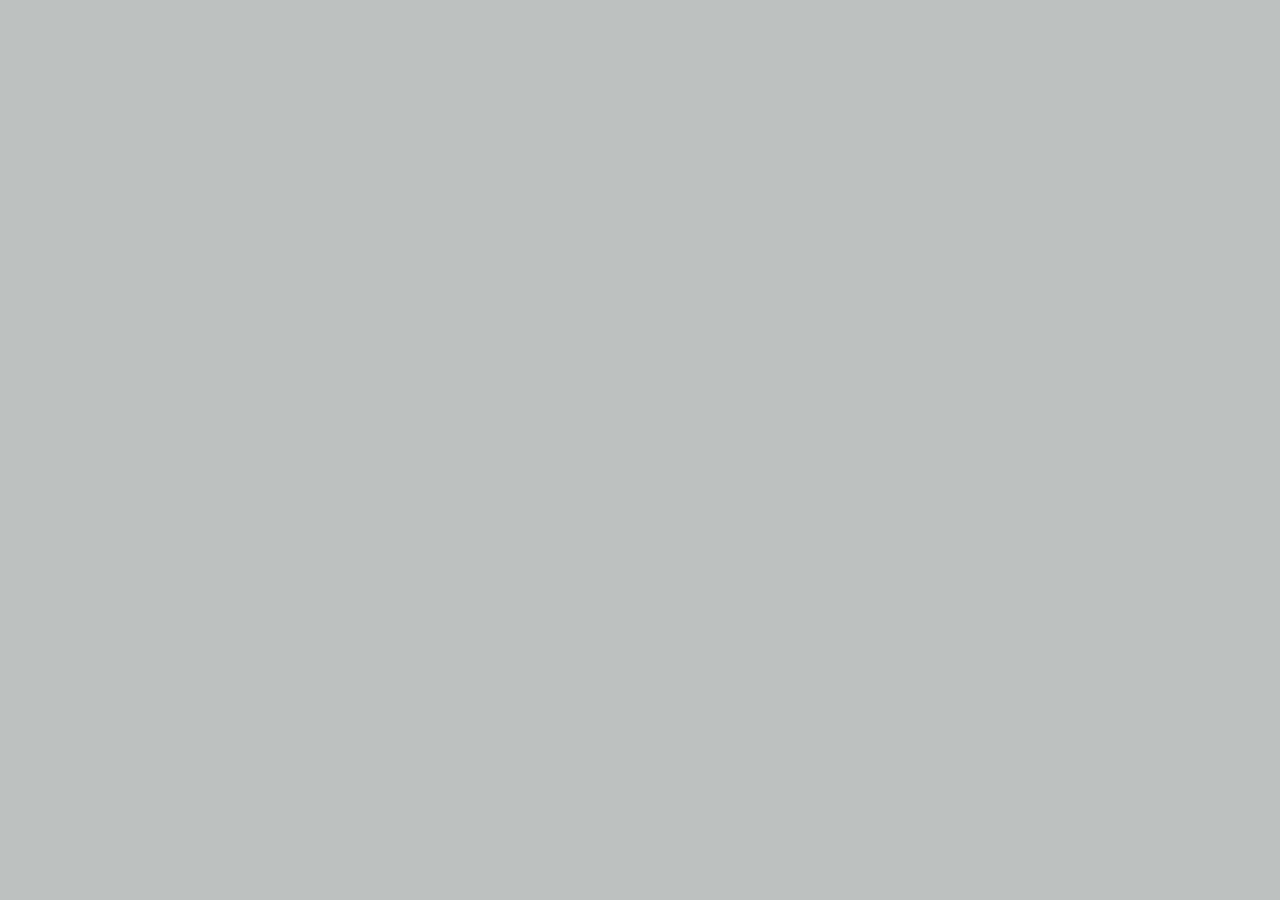
==== exploration.html @ 75c248a4 "." ====
<!DOCTYPE html>
<html lang="en">
<head>
    <meta charset="UTF-8">
    <meta name="viewport" content="width=device-width, initial-scale=1.0">
    <title>Exploration</title>
    <link rel="stylesheet" href="css/style_reset.css">
    <link rel="stylesheet" href="css/styles.css">
</head>
<body>
    
</body>
</html>
---- css/styles.css ----
/* Reset default styles */
* {
  margin: 0;
  padding: 0;
  box-sizing: border-box;
}



/* Set global font styles and set body background color*/
body {
  font-family: Helvetica, Arial, sans-serif;
  font-size: 16px;
  line-height: 1.5; 
  background-color: #1d2a2b4b;
}


/* Don't use DIV's! (unless absolutely necessary)*/
div {background-color: red;}


/* Container Styles 
	Note: If you want to limit the width of the web page's content so it doesn't go edge to edge, you can add one div with an id of "container". Nest the container div immediately inside the body tags.
*/
#container {
	width: 60%; /* sets the width of the content */
	margin: 0 auto; /* centers the content horizontally */
	background-color: #CCC; /* this should overwrite the red background color on the DIV */
  
}



/* Main styles */
main {
  display: flex;
  flex-flow: row wrap;
	padding: 10px;
  /* align-items: flex-start; */
}



/* Header styles */
header {
  background-color: #333;
  color: #fff;
}

header, footer {
  width: 100%;
}

header h1 {
	padding: 10px;
}



/* Content styles */
section, aside {
	background-color: #20303359;
	margin-bottom: 10px;
	padding: 10px;
  flex: 1 1 120px;
	}
section {
  flex: 3 1 400px;
  display: flex;
  flex-flow:row wrap;
}

aside {
  flex: 1 1 200px;
}

section article {
  flex: 1 1 250px;
}
h1 {
  font-size: 32px;
}
h1#siteHead {
  text-align: center;
}

h2 {
  font-size: 24px;
}

h3 {
  font-size: 15px;
}

p {
  line-height: 1.5;
  margin-bottom: 10px;
}

ul, ol {
  padding-left: 20px; /* Add padding to the left of lists */
  margin: 10px 0; /* Add top and bottom margin to lists */
  text-decoration: none;
}

ul li, ol li {
  margin-bottom: 5px; /* Add bottom margin to list items */
}

ul li a, ol li a {
	text-decoration: none;
	}


/* image styles 
	-- You can modify these image styles if needed
*/
img {
   width: 50%; /*Set the width of the image to 50% of its containing element */
  height: auto; /* Ensure the height adjusts proportionally to maintain the aspect ratio */
  /* float: left; Allow content to flow around the right side of the image */
  margin-right: 20px; /* Add some space between the image and the surrounding text */
  margin-bottom: 20px; /* Add some space below the image */
  padding: .5em;
}

img#solarModel1 {
  width: 100%;
}

img#sunImg1 {
  width:35%;
}



/* Table Styles */
table {
  width: 90%; /* Make the table span the full width of its container */
  border-collapse: collapse; /* Collapse borders between table cells */
  margin: 20px auto auto; /* Add some spacing above the table */
}

th, td {
  text-align: left; /* Align text to the left in table headers and cells */
  padding: 8px; /* Add padding inside table cells */
  border: 1px solid #ddd; /* Add a solid border around each cell */
}

th {
  background-color: #f2f2f2; /* Light grey background for table headers */
  color: #333; /* Darker text color for headers */
}

td {
	background-color: #D2D2D2;
	}

tr:hover td{
  background-color: #f5f5f5; /* Add a hover effect for table rows */
}




/* Navigation styles */
nav {
  background-color: #555;
  padding: 10px 0;
}

nav ul {
  list-style: none;
  display: flex;
  justify-content: center;
}

nav li {
  margin: 0 10px;
}

nav a {
  color: #fff;
  text-decoration: none;
  transition: all 0.2s ease;
}

nav a:hover {
  color: #aaa;
}



/* Footer styles */
footer {
  background-color: #333;
  color: #fff;
  padding: 20px;
  text-align: center;
  text-align: center;
   padding: 10px 0px;
  /* position: fixed;
  bottom: 0;
  left:0; */
}


article#main {
  flex: 3 1 361px;
}
#funFact{
  border: solid;
  
}

/* =========================
   Mobile Styles: 0 to 480px 
   =========================
*/

@media only screen and (max-width: 480px) {
  section, aside {
    flex: 1 1 100%;
  }
  section article {
    flex: 1 1 100%;
  }

  nav.horizontal {
    font-size: .75em;
    
  }
 

  #siteIntro {order:1;}
  #solarModel1Parent{order:2;}
  #main{order:3;}
}

/* ============================================
   Tablet and Desktop Styles: 481px and greater 
   ============================================
*/

@media only screen and (min-width: 481px) {
nav.horizontal ul {
   display:flex;
   flex-flow: row nowrap;
}

nav.horizonal li { 
   flex: 1 1 auto;
}


}
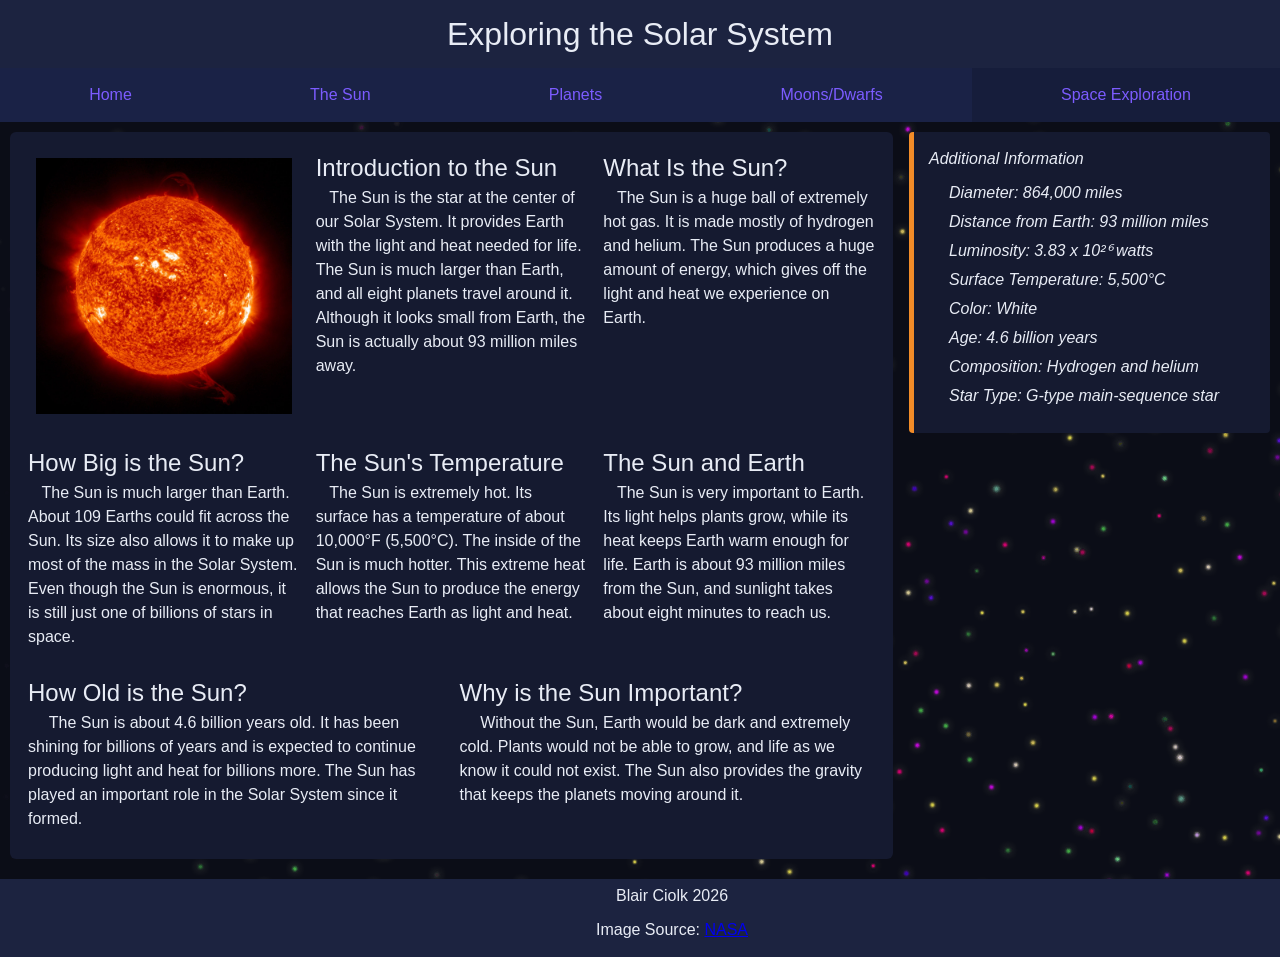
==== commit 11a8c338: "." ====
--- a/exploration.html
+++ b/exploration.html
@@ -1,13 +1,129 @@
+<!-- NO AI WAS USED IN THE DEVELOPMENT OF HTML. HOWEVER, TEXT WITHIN CERTAIN ELEMENTS MAY BE PARTIALLY OR FULLY GENERATED WITH AI -->
 <!DOCTYPE html>
 <html lang="en">
-<head>
-    <meta charset="UTF-8">
-    <meta name="viewport" content="width=device-width, initial-scale=1.0">
-    <title>Exploration</title>
-    <link rel="stylesheet" href="css/style_reset.css">
-    <link rel="stylesheet" href="css/styles.css">
-</head>
-<body>
-    
-</body>
+    <head>
+        <meta charset="UTF-8">
+        <meta name="viewport" content="width=device-width, initial-scale=1.0">
+        <title>Space Exploration</title>
+        <link rel="stylesheet" href="css/style_reset.css">
+        <link rel="stylesheet" href="css/styles.css">
+    </head>
+    <body>
+        <header>
+            <h1 id="siteHead">Exploring the Solar System</h1>
+            <nav class="horizontal">
+                <ul>
+                    <li><a href="index.html">Home</a></li>
+                    <li><a href="sun.html">The Sun</a></li>
+                    <li><a href="planets.html">Planets</a></li>
+                    <li><a href="moons.html">Moons/Dwarfs</a></li>
+                    <li><a class="active href="exploration.html">Space Exploration</a></li>
+
+                </ul>
+            </nav>
+        </header>
+        <main>
+            <section>
+                <article id="sunImg1Parent">
+                    <img id="sunImg1"
+                        src="images/sun/nasa-july-2025-web-banner-1962302569.jpg"
+                        alt="Large, bright spherical ball of hot substance in space">
+                </article>
+                <article class="pageIntro">
+                    <h2>Introduction to the Sun</h2>
+                    <p>
+                        The Sun is the star at the center of our Solar System.
+                        It
+                        provides Earth with the light and heat needed for life.
+                        The
+                        Sun is much larger than Earth, and all eight planets
+                        travel
+                        around it. Although it looks small from Earth, the Sun
+                        is
+                        actually about 93 million miles away.
+                    </p>
+                </article>
+
+                <article>
+                    <h2>What Is the Sun?</h2>
+                    <p>
+                        The Sun is a huge ball of extremely hot gas. It is made
+                        mostly of hydrogen and helium. The Sun produces a huge
+                        amount of energy, which gives off the light and heat we
+                        experience on Earth.
+                    </p>
+                </article>
+
+                <article>
+                    <h2>How Big is the Sun?</h2>
+                    <p>The Sun is much larger than Earth. About 109 Earths could
+                        fit
+                        across the Sun. Its size also allows it to make up most
+                        of
+                        the mass in the Solar System. Even though the Sun is
+                        enormous, it is still just one of billions of stars in
+                        space.</p>
+                </article>
+
+                <article>
+                    <h2>The Sun's Temperature</h2>
+                    <p>The Sun is extremely hot. Its surface has a temperature
+                        of
+                        about 10,000°F (5,500°C). The inside of the Sun is much
+                        hotter. This extreme heat allows the Sun to produce the
+                        energy that reaches Earth as light and heat.</p>
+                </article>
+
+                <article>
+                    <h2>The Sun and Earth</h2>
+                    <p>The Sun is very important to Earth. Its light helps
+                        plants
+                        grow, while its heat keeps Earth warm enough for life.
+                        Earth
+                        is about 93 million miles from the Sun, and sunlight
+                        takes
+                        about eight minutes to reach us.</p>
+                </article>
+
+                <article>
+                    <h2>How Old is the Sun?</h2>
+                    <p>The Sun is about 4.6 billion years old. It has been
+                        shining
+                        for billions of years and is expected to continue
+                        producing
+                        light and heat for billions more. The Sun has played an
+                        important role in the Solar System since it formed.</p>
+                </article>
+
+                <article>
+                    <h2>Why is the Sun Important?</h2>
+                    <p>Without the Sun, Earth would be dark and extremely cold.
+                        Plants would not be able to grow, and life as we know it
+                        could not exist. The Sun also provides the gravity that
+                        keeps the planets moving around it.</p>
+                </article>
+            </section>
+            <aside>
+                <h4>Additional Information</h4>
+                <ul>
+                    <li>Diameter: 864,000 miles</li>
+                    <li>Distance from Earth: 93 million miles</li>
+                    <li>Luminosity: 3.83 x 10²⁶ watts</li>
+                    <li>Surface Temperature: 5,500°C</li>
+                    <li>Color: White</li>
+                    <li>Age: 4.6 billion years</li>
+                    <li>Composition: Hydrogen and helium</li>
+                    <li>Star Type: G-type main-sequence star</li>
+
+                </ul>
+
+            </aside>
+        </main>
+
+        <footer>
+            <p>Blair Ciolk 2026</p>
+            <p>Image Source: <a
+                    href="https://science.nasa.gov/multimedia/july-2025/">NASA</a></p>
+        </footer>
+    </body>
 </html>
--- a/css/styles.css
+++ b/css/styles.css
@@ -12,7 +12,12 @@
   font-family: Helvetica, Arial, sans-serif;
   font-size: 16px;
   line-height: 1.5; 
-  background-color: #1d2a2b4b;
+  background-color: #0b0d17;
+  background-image: url(../images/spacedust.png);
+
+  display: flex;
+  flex-direction: column;
+  min-height: 100vh;
 }
 
 
@@ -27,25 +32,27 @@
 	width: 60%; /* sets the width of the content */
 	margin: 0 auto; /* centers the content horizontally */
 	background-color: #CCC; /* this should overwrite the red background color on the DIV */
-  
 }
 
 
 
 /* Main styles */
 main {
+  flex: 1;
   display: flex;
   flex-flow: row wrap;
 	padding: 10px;
-  /* align-items: flex-start; */
+  align-items: flex-start;
+  gap: 1em;
 }
 
 
 
 /* Header styles */
 header {
-  background-color: #333;
-  color: #fff;
+  background-color: #1c2340;
+  color: #e8ecf5;
+  text-align: center;
 }
 
 header, footer {
@@ -60,7 +67,7 @@
 
 /* Content styles */
 section, aside {
-	background-color: #20303359;
+	background-color: #151a30;
 	margin-bottom: 10px;
 	padding: 10px;
   flex: 1 1 120px;
@@ -69,10 +76,17 @@
   flex: 3 1 400px;
   display: flex;
   flex-flow:row wrap;
+  border-radius: 6px;
+
 }
 
 aside {
   flex: 1 1 200px;
+  color:#e8ecf5;
+   border-left: 5px solid #f28c28;
+   border-radius: 4px;
+  padding: 15px;
+  font-style: italic;  
 }
 
 section article {
@@ -80,23 +94,27 @@
 }
 h1 {
   font-size: 32px;
-}
-h1#siteHead {
-  text-align: center;
+  color:#e8ecf5;
 }
 
 h2 {
-  font-size: 24px;
+  font-size: 1.5em;
+  color:#e8ecf5;
 }
 
 h3 {
   font-size: 15px;
+  color:#e8ecf5;
 }
 
 p {
   line-height: 1.5;
   margin-bottom: 10px;
-}
+  color: #e8ecf5;
+  /* padding: .4em; */
+  text-indent: 5%;
+}
+
 
 ul, ol {
   padding-left: 20px; /* Add padding to the left of lists */
@@ -121,17 +139,10 @@
   height: auto; /* Ensure the height adjusts proportionally to maintain the aspect ratio */
   /* float: left; Allow content to flow around the right side of the image */
   margin-right: 20px; /* Add some space between the image and the surrounding text */
-  margin-bottom: 20px; /* Add some space below the image */
+  /* margin-bottom: 20px; Add some space below the image */
   padding: .5em;
 }
 
-img#solarModel1 {
-  width: 100%;
-}
-
-img#sunImg1 {
-  width:35%;
-}
 
 
 
@@ -166,45 +177,56 @@
 
 /* Navigation styles */
 nav {
-  background-color: #555;
-  padding: 10px 0;
+  background-color: #1a2246;
+  padding:0;
 }
 
 nav ul {
   list-style: none;
   display: flex;
   justify-content: center;
+  margin: 0;
+  padding: 0;
 }
 
 nav li {
-  margin: 0 10px;
+  margin: 0;
+  flex: 1 1 auto;
 }
 
 nav a {
-  color: #fff;
+  display: block;
+  color: #7c5cff;
   text-decoration: none;
   transition: all 0.2s ease;
+  text-align: center;
+  padding: 15px 10px;
 }
 
 nav a:hover {
-  color: #aaa;
+  background-color: #644ace;
+}
+
+ul li a.active {
+  background-color: #161d3b;
 }
 
 
 
 /* Footer styles */
 footer {
-  background-color: #333;
+  background-color: #1c2340;
   color: #fff;
-  padding: 20px;
-  text-align: center;
-  text-align: center;
-   padding: 10px 0px;
+  text-align: center;
+  text-align: center;
+   padding: 5px 0px;
   /* position: fixed;
   bottom: 0;
   left:0; */
 }
-
+article {
+  padding: .5em;
+}
 
 article#main {
   flex: 3 1 361px;
@@ -213,6 +235,15 @@
   border: solid;
   
 }
+
+img#solarModel1 {
+  width: 100%;
+}
+
+img#sunImg1 {
+  width:100%;
+}
+
 
 /* =========================
    Mobile Styles: 0 to 480px 
@@ -233,9 +264,10 @@
   }
  
 
-  #siteIntro {order:1;}
-  #solarModel1Parent{order:2;}
-  #main{order:3;}
+  .pageIntro {order:-4;}
+  #sunImg1Parent {order: -3;}
+  #solarModel1Parent{order:-2;}
+  #main{order:-2;}
 }
 
 /* ============================================
@@ -249,7 +281,7 @@
    flex-flow: row nowrap;
 }
 
-nav.horizonal li { 
+nav.horizontal li { 
    flex: 1 1 auto;
 }
 
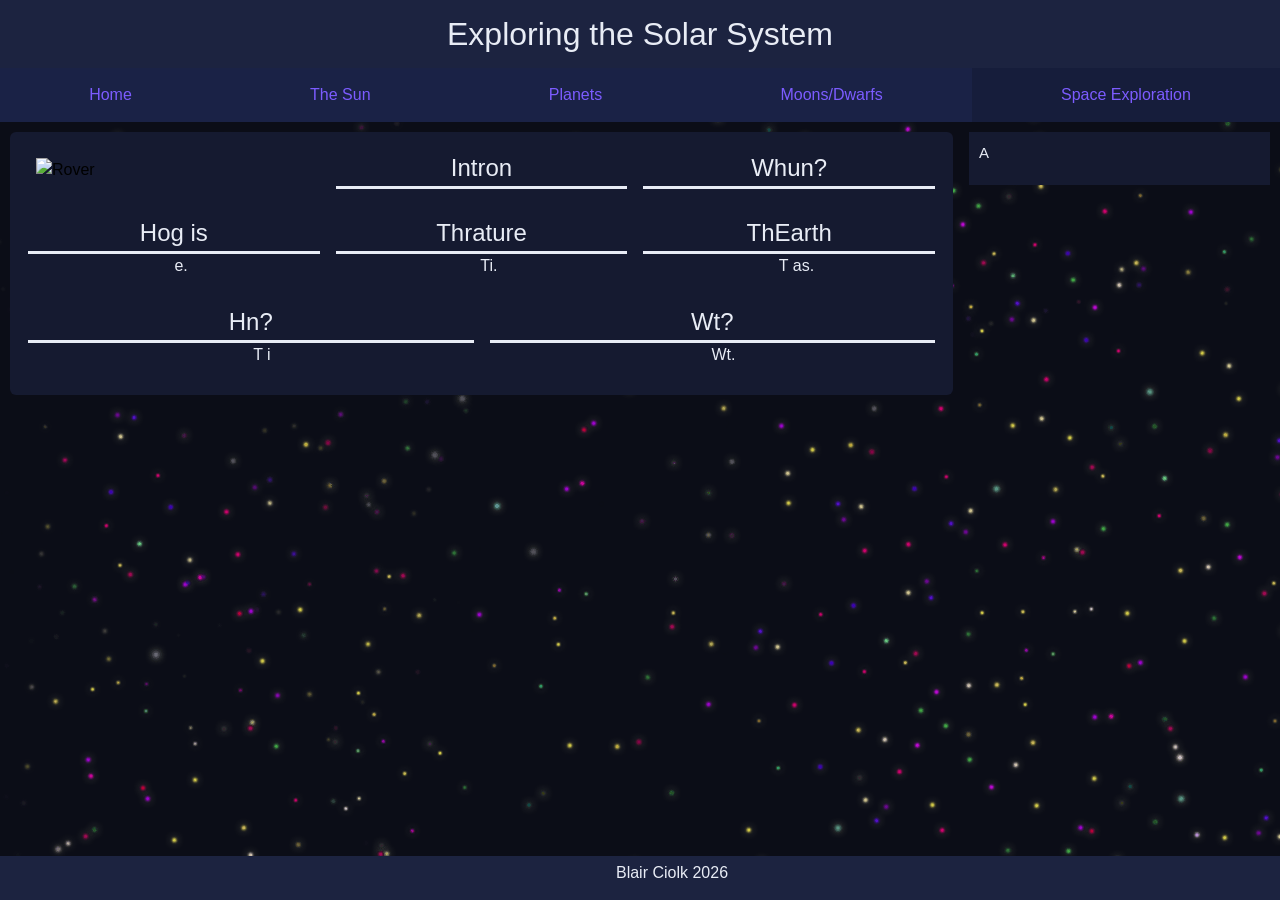
==== commit 870c041e: "Quick Additions" ====
--- a/exploration.html
+++ b/exploration.html
@@ -26,94 +26,53 @@
             <section>
                 <article id="sunImg1Parent">
                     <img id="sunImg1"
-                        src="images/sun/nasa-july-2025-web-banner-1962302569.jpg"
-                        alt="Large, bright spherical ball of hot substance in space">
+                        src="images//.jpg"
+                        alt="Rover">
                 </article>
                 <article class="pageIntro">
-                    <h2>Introduction to the Sun</h2>
+                    <h2>Intron</h2>
                     <p>
-                        The Sun is the star at the center of our Solar System.
-                        It
-                        provides Earth with the light and heat needed for life.
-                        The
-                        Sun is much larger than Earth, and all eight planets
-                        travel
-                        around it. Although it looks small from Earth, the Sun
-                        is
-                        actually about 93 million miles away.
+                        
                     </p>
                 </article>
 
                 <article>
-                    <h2>What Is the Sun?</h2>
+                    <h2>Whun?</h2>
                     <p>
-                        The Sun is a huge ball of extremely hot gas. It is made
-                        mostly of hydrogen and helium. The Sun produces a huge
-                        amount of energy, which gives off the light and heat we
-                        experience on Earth.
+                        
                     </p>
                 </article>
 
                 <article>
-                    <h2>How Big is the Sun?</h2>
-                    <p>The Sun is much larger than Earth. About 109 Earths could
-                        fit
-                        across the Sun. Its size also allows it to make up most
-                        of
-                        the mass in the Solar System. Even though the Sun is
-                        enormous, it is still just one of billions of stars in
-                        space.</p>
+                    <h2>Hog is</h2>
+                    <p>e.</p>
                 </article>
 
                 <article>
-                    <h2>The Sun's Temperature</h2>
-                    <p>The Sun is extremely hot. Its surface has a temperature
-                        of
-                        about 10,000°F (5,500°C). The inside of the Sun is much
-                        hotter. This extreme heat allows the Sun to produce the
-                        energy that reaches Earth as light and heat.</p>
+                    <h2>Thrature</h2>
+                    <p>Ti.</p>
                 </article>
 
                 <article>
-                    <h2>The Sun and Earth</h2>
-                    <p>The Sun is very important to Earth. Its light helps
-                        plants
-                        grow, while its heat keeps Earth warm enough for life.
-                        Earth
-                        is about 93 million miles from the Sun, and sunlight
-                        takes
-                        about eight minutes to reach us.</p>
+                    <h2>ThEarth</h2>
+                    <p>T
+                        as.</p>
                 </article>
 
                 <article>
-                    <h2>How Old is the Sun?</h2>
-                    <p>The Sun is about 4.6 billion years old. It has been
-                        shining
-                        for billions of years and is expected to continue
-                        producing
-                        light and heat for billions more. The Sun has played an
-                        important role in the Solar System since it formed.</p>
+                    <h2>Hn?</h2>
+                    <p>T i</p>
                 </article>
 
                 <article>
-                    <h2>Why is the Sun Important?</h2>
-                    <p>Without the Sun, Earth would be dark and extremely cold.
-                        Plants would not be able to grow, and life as we know it
-                        could not exist. The Sun also provides the gravity that
-                        keeps the planets moving around it.</p>
+                    <h2>Wt?</h2>
+                    <p>Wt.</p>
                 </article>
             </section>
             <aside>
-                <h4>Additional Information</h4>
+                <h4>A</h4>
                 <ul>
-                    <li>Diameter: 864,000 miles</li>
-                    <li>Distance from Earth: 93 million miles</li>
-                    <li>Luminosity: 3.83 x 10²⁶ watts</li>
-                    <li>Surface Temperature: 5,500°C</li>
-                    <li>Color: White</li>
-                    <li>Age: 4.6 billion years</li>
-                    <li>Composition: Hydrogen and helium</li>
-                    <li>Star Type: G-type main-sequence star</li>
+                    
 
                 </ul>
 
@@ -122,8 +81,7 @@
 
         <footer>
             <p>Blair Ciolk 2026</p>
-            <p>Image Source: <a
-                    href="https://science.nasa.gov/multimedia/july-2025/">NASA</a></p>
+           
         </footer>
     </body>
 </html>
--- a/css/styles.css
+++ b/css/styles.css
@@ -11,7 +11,7 @@
 body {
   font-family: Helvetica, Arial, sans-serif;
   font-size: 16px;
-  line-height: 1.5; 
+  line-height: 1.5;
   background-color: #0b0d17;
   background-image: url(../images/spacedust.png);
 
@@ -22,16 +22,21 @@
 
 
 /* Don't use DIV's! (unless absolutely necessary)*/
-div {background-color: red;}
+div {
+  background-color: red;
+}
 
 
 /* Container Styles 
 	Note: If you want to limit the width of the web page's content so it doesn't go edge to edge, you can add one div with an id of "container". Nest the container div immediately inside the body tags.
 */
 #container {
-	width: 60%; /* sets the width of the content */
-	margin: 0 auto; /* centers the content horizontally */
-	background-color: #CCC; /* this should overwrite the red background color on the DIV */
+  width: 60%;
+  /* sets the width of the content */
+  margin: 0 auto;
+  /* centers the content horizontally */
+  background-color: #CCC;
+  /* this should overwrite the red background color on the DIV */
 }
 
 
@@ -41,7 +46,7 @@
   flex: 1;
   display: flex;
   flex-flow: row wrap;
-	padding: 10px;
+  padding: 10px;
   align-items: flex-start;
   gap: 1em;
 }
@@ -55,56 +60,60 @@
   text-align: center;
 }
 
-header, footer {
+header,
+footer {
   width: 100%;
 }
 
 header h1 {
-	padding: 10px;
+  padding: 10px;
 }
 
 
 
 /* Content styles */
-section, aside {
-	background-color: #151a30;
-	margin-bottom: 10px;
-	padding: 10px;
+section,
+aside {
+  background-color: #151a30;
+  margin-bottom: 10px;
+  padding: 10px;
   flex: 1 1 120px;
-	}
+}
+
 section {
   flex: 3 1 400px;
   display: flex;
-  flex-flow:row wrap;
+  flex-flow: row wrap;
   border-radius: 6px;
 
 }
 
-aside {
-  flex: 1 1 200px;
-  color:#e8ecf5;
-   border-left: 5px solid #f28c28;
-   border-radius: 4px;
-  padding: 15px;
-  font-style: italic;  
-}
+
 
 section article {
   flex: 1 1 250px;
 }
+
 h1 {
   font-size: 32px;
-  color:#e8ecf5;
+  color: #e8ecf5;
 }
 
 h2 {
   font-size: 1.5em;
-  color:#e8ecf5;
+  color: #e8ecf5;
+  text-align: center;
+  border-bottom: solid;
 }
 
 h3 {
   font-size: 15px;
-  color:#e8ecf5;
+  color: #e8ecf5;
+}
+
+h4 {
+  font-size: 15px;
+  color: #e8ecf5;
 }
 
 p {
@@ -113,32 +122,44 @@
   color: #e8ecf5;
   /* padding: .4em; */
   text-indent: 5%;
-}
-
-
-ul, ol {
-  padding-left: 20px; /* Add padding to the left of lists */
-  margin: 10px 0; /* Add top and bottom margin to lists */
+  text-align: center;
+}
+
+
+ul,
+ol {
+  padding-left: 20px;
+  /* Add padding to the left of lists */
+  margin: 10px 0;
+  /* Add top and bottom margin to lists */
   text-decoration: none;
 }
 
-ul li, ol li {
-  margin-bottom: 5px; /* Add bottom margin to list items */
-}
-
-ul li a, ol li a {
-	text-decoration: none;
-	}
+ul li,
+ol li {
+  margin-bottom: 5px;
+  /* Add bottom margin to list items */
+}
+
+ul li a,
+ol li a {
+  text-decoration: none;
+}
 
 
 /* image styles 
 	-- You can modify these image styles if needed
 */
 img {
-   width: 50%; /*Set the width of the image to 50% of its containing element */
-  height: auto; /* Ensure the height adjusts proportionally to maintain the aspect ratio */
+  display: block;
+  width: 100%;
+  max-width: 100%;
+  /*Set the width of the image to 50% of its containing element */
+  height: auto;
+  /* Ensure the height adjusts proportionally to maintain the aspect ratio */
   /* float: left; Allow content to flow around the right side of the image */
-  margin-right: 20px; /* Add some space between the image and the surrounding text */
+  margin:0;
+  /* Add some space between the image and the surrounding text */
   /* margin-bottom: 20px; Add some space below the image */
   padding: .5em;
 }
@@ -148,28 +169,38 @@
 
 /* Table Styles */
 table {
-  width: 90%; /* Make the table span the full width of its container */
-  border-collapse: collapse; /* Collapse borders between table cells */
-  margin: 20px auto auto; /* Add some spacing above the table */
-}
-
-th, td {
-  text-align: left; /* Align text to the left in table headers and cells */
-  padding: 8px; /* Add padding inside table cells */
-  border: 1px solid #ddd; /* Add a solid border around each cell */
+  width: 90%;
+  /* Make the table span the full width of its container */
+  border-collapse: collapse;
+  /* Collapse borders between table cells */
+  margin: 20px auto auto;
+  /* Add some spacing above the table */
+}
+
+th,
+td {
+  text-align: left;
+  /* Align text to the left in table headers and cells */
+  padding: 8px;
+  /* Add padding inside table cells */
+  border: 1px solid #ddd;
+  /* Add a solid border around each cell */
 }
 
 th {
-  background-color: #f2f2f2; /* Light grey background for table headers */
-  color: #333; /* Darker text color for headers */
+  background-color: #f2f2f2;
+  /* Light grey background for table headers */
+  color: #333;
+  /* Darker text color for headers */
 }
 
 td {
-	background-color: #D2D2D2;
-	}
-
-tr:hover td{
-  background-color: #f5f5f5; /* Add a hover effect for table rows */
+  background-color: #D2D2D2;
+}
+
+tr:hover td {
+  background-color: #f5f5f5;
+  /* Add a hover effect for table rows */
 }
 
 
@@ -178,7 +209,7 @@
 /* Navigation styles */
 nav {
   background-color: #1a2246;
-  padding:0;
+  padding: 0;
 }
 
 nav ul {
@@ -211,7 +242,9 @@
   background-color: #161d3b;
 }
 
-
+a {
+  color: #4c379e;
+}
 
 /* Footer styles */
 footer {
@@ -219,11 +252,12 @@
   color: #fff;
   text-align: center;
   text-align: center;
-   padding: 5px 0px;
+  padding: 5px 0px;
   /* position: fixed;
   bottom: 0;
   left:0; */
 }
+
 article {
   padding: .5em;
 }
@@ -231,9 +265,12 @@
 article#main {
   flex: 3 1 361px;
 }
-#funFact{
-  border: solid;
-  
+
+
+
+#funFact {
+  font-size: 1.25em;
+  text-decoration: underline;
 }
 
 img#solarModel1 {
@@ -241,9 +278,16 @@
 }
 
 img#sunImg1 {
-  width:100%;
-}
-
+  width: 100%;
+}
+
+.imageSource {
+  font-size: .75em;
+}
+
+/* #siteHead {
+  border: dashed;
+} */
 
 /* =========================
    Mobile Styles: 0 to 480px 
@@ -251,23 +295,52 @@
 */
 
 @media only screen and (max-width: 480px) {
-  section, aside {
+
+  section,
+  aside {
     flex: 1 1 100%;
   }
+
   section article {
     flex: 1 1 100%;
   }
 
   nav.horizontal {
     font-size: .75em;
-    
-  }
- 
-
-  .pageIntro {order:-4;}
-  #sunImg1Parent {order: -3;}
-  #solarModel1Parent{order:-2;}
-  #main{order:-2;}
+
+  }
+
+  #funFactParent {
+    display: none;
+  }
+
+
+  .pageIntro {
+    order: -5;
+  }
+
+  #sunImg1Parent {
+    order: -4;
+  }
+
+  #solarModel1Parent {
+    order: -3;
+  }
+
+  #main {
+    order: -2;
+  }
+
+  #planetIntro {
+    order: 4;
+  }
+  #systemInfo {
+    order: 2;
+  }
+  #planetsAddInf {
+    order: 2;
+  }
+
 }
 
 /* ============================================
@@ -276,14 +349,106 @@
 */
 
 @media only screen and (min-width: 481px) {
-nav.horizontal ul {
-   display:flex;
-   flex-flow: row nowrap;
-}
-
-nav.horizontal li { 
-   flex: 1 1 auto;
-}
-
-
-}
+  nav.horizontal ul {
+    display: flex;
+    flex-flow: row nowrap;
+  }
+
+  nav.horizontal li {
+    flex: 1 1 auto;
+    min-width: 0;
+  }
+
+  #planetImgParent {
+    flex: 2 1 500px;
+  }
+
+}
+
+
+/* cards home page */
+
+#overview {
+  justify-content: center;
+}
+
+#overview h3 {
+  text-align: center;
+  font-size: 1.2em;
+  color: #7c5cff;
+}
+
+#planetImgParent {
+  width: 150%;
+  margin-right: 0;
+}
+
+
+#funFactParent {
+  flex: 1 1 200px;
+  color: #e8ecf5;
+  /* border-left: 5px solid #f28c28; */
+  border: solid black;
+  border-radius: 4px;
+  padding: 15px;
+  font-style: italic;
+}
+
+#funFactContent {
+  line-height: 1.5;
+  margin-bottom: 10px;
+  color: #e8ecf5;
+  padding: .4em;
+  text-indent: 0%;
+  text-align: center;
+}
+
+
+#sunAddInf {
+  flex: 1 1 200px;
+  color: #e8ecf5;
+  border-left: 5px solid #f28c28;
+  border-radius: 4px;
+  padding: 15px;
+  font-style: italic;
+}
+
+#planetsAddInf {
+  flex: 1 1 200px;
+  color: #e8ecf5;
+  border-left: 5px solid #18408b;
+  border-radius: 4px;
+  padding: 15px;
+  font-style: italic;
+}
+
+#planetInfoParent h3{
+font-size: 1.1em;
+font-weight: bold;
+}
+
+#innerPlanets {
+  flex: 1 1 100%;
+}
+
+#outerPlanets{ 
+  flex: 1 1 100%;
+}
+
+#sunPageIntro
+{
+  text-align:center;
+}
+
+audio {
+  padding: 1em;
+  display: block;
+  width: 100%;
+  max-width: 400px;
+  margin: 0 auto 10px;             
+  border: 2px solid #f28c28;      
+  border-radius: 8px;
+  padding: 2px;
+  margin: 10px 0;
+
+}
